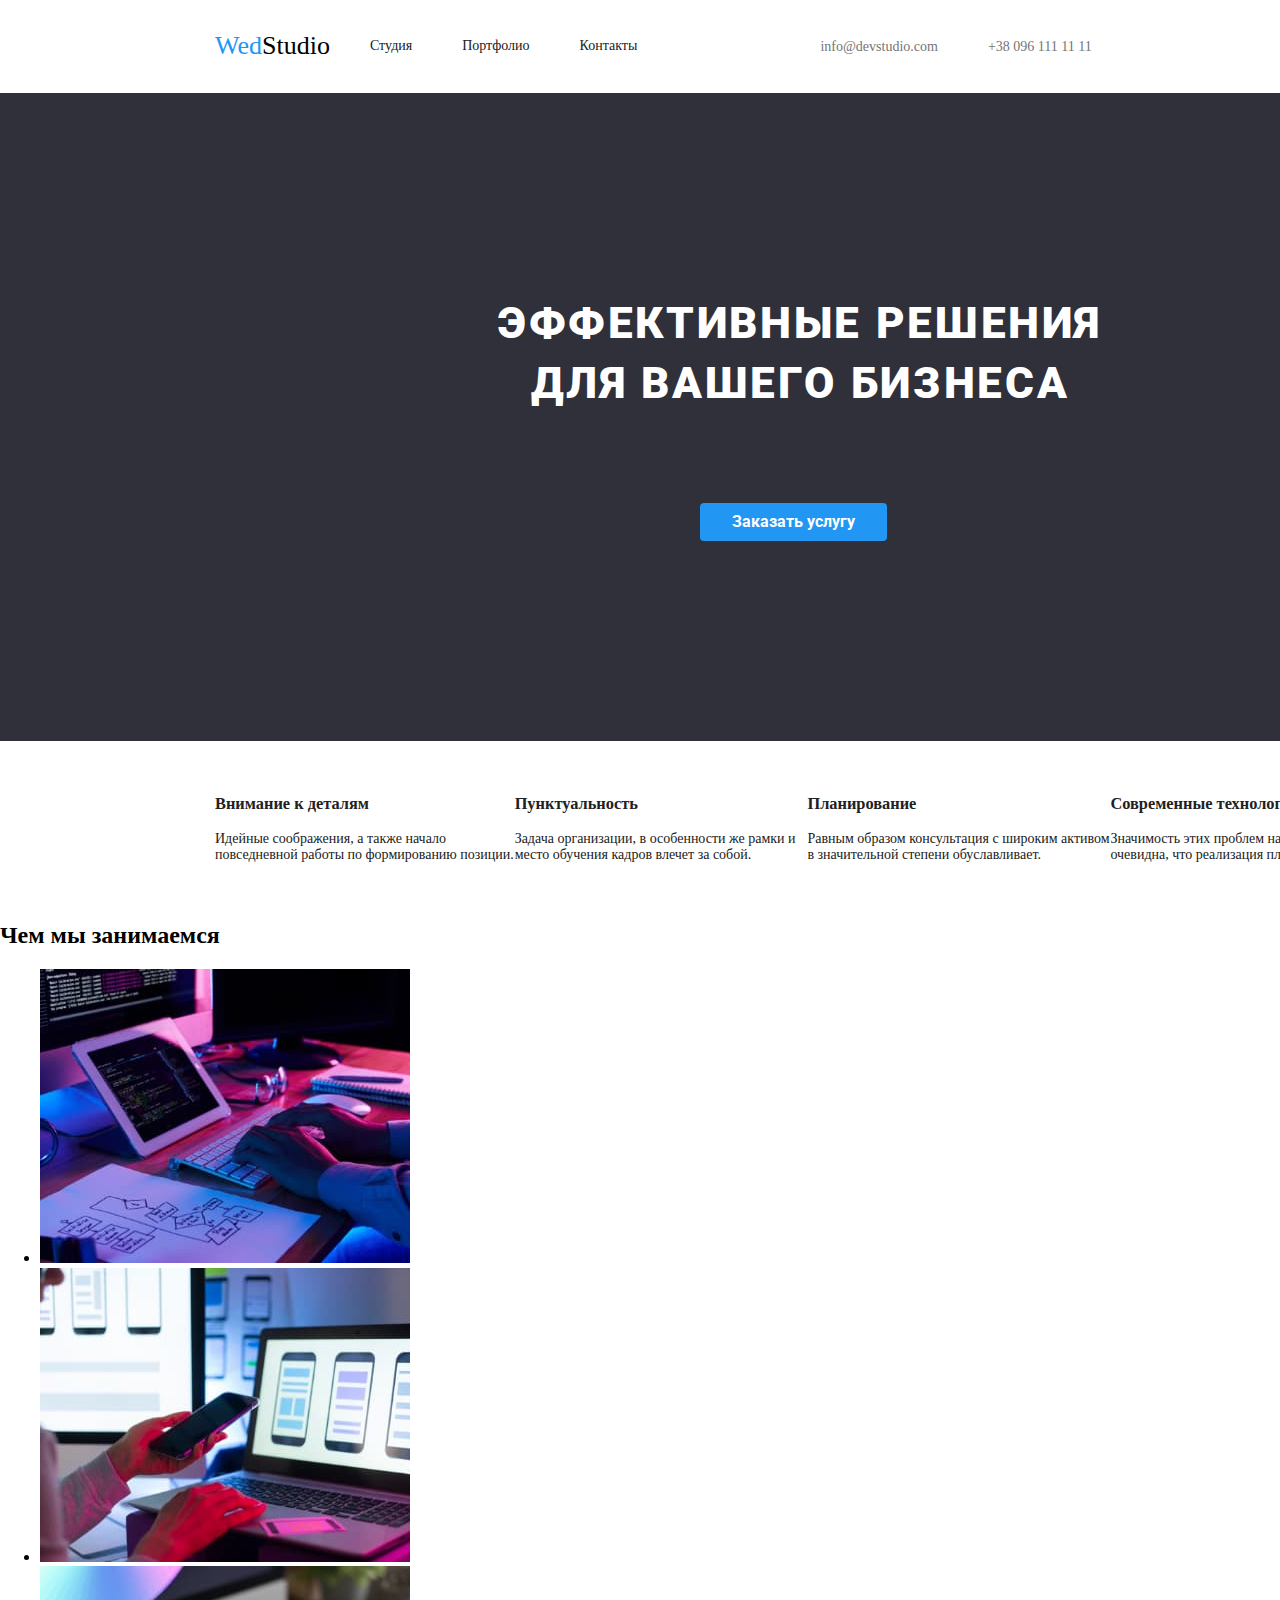
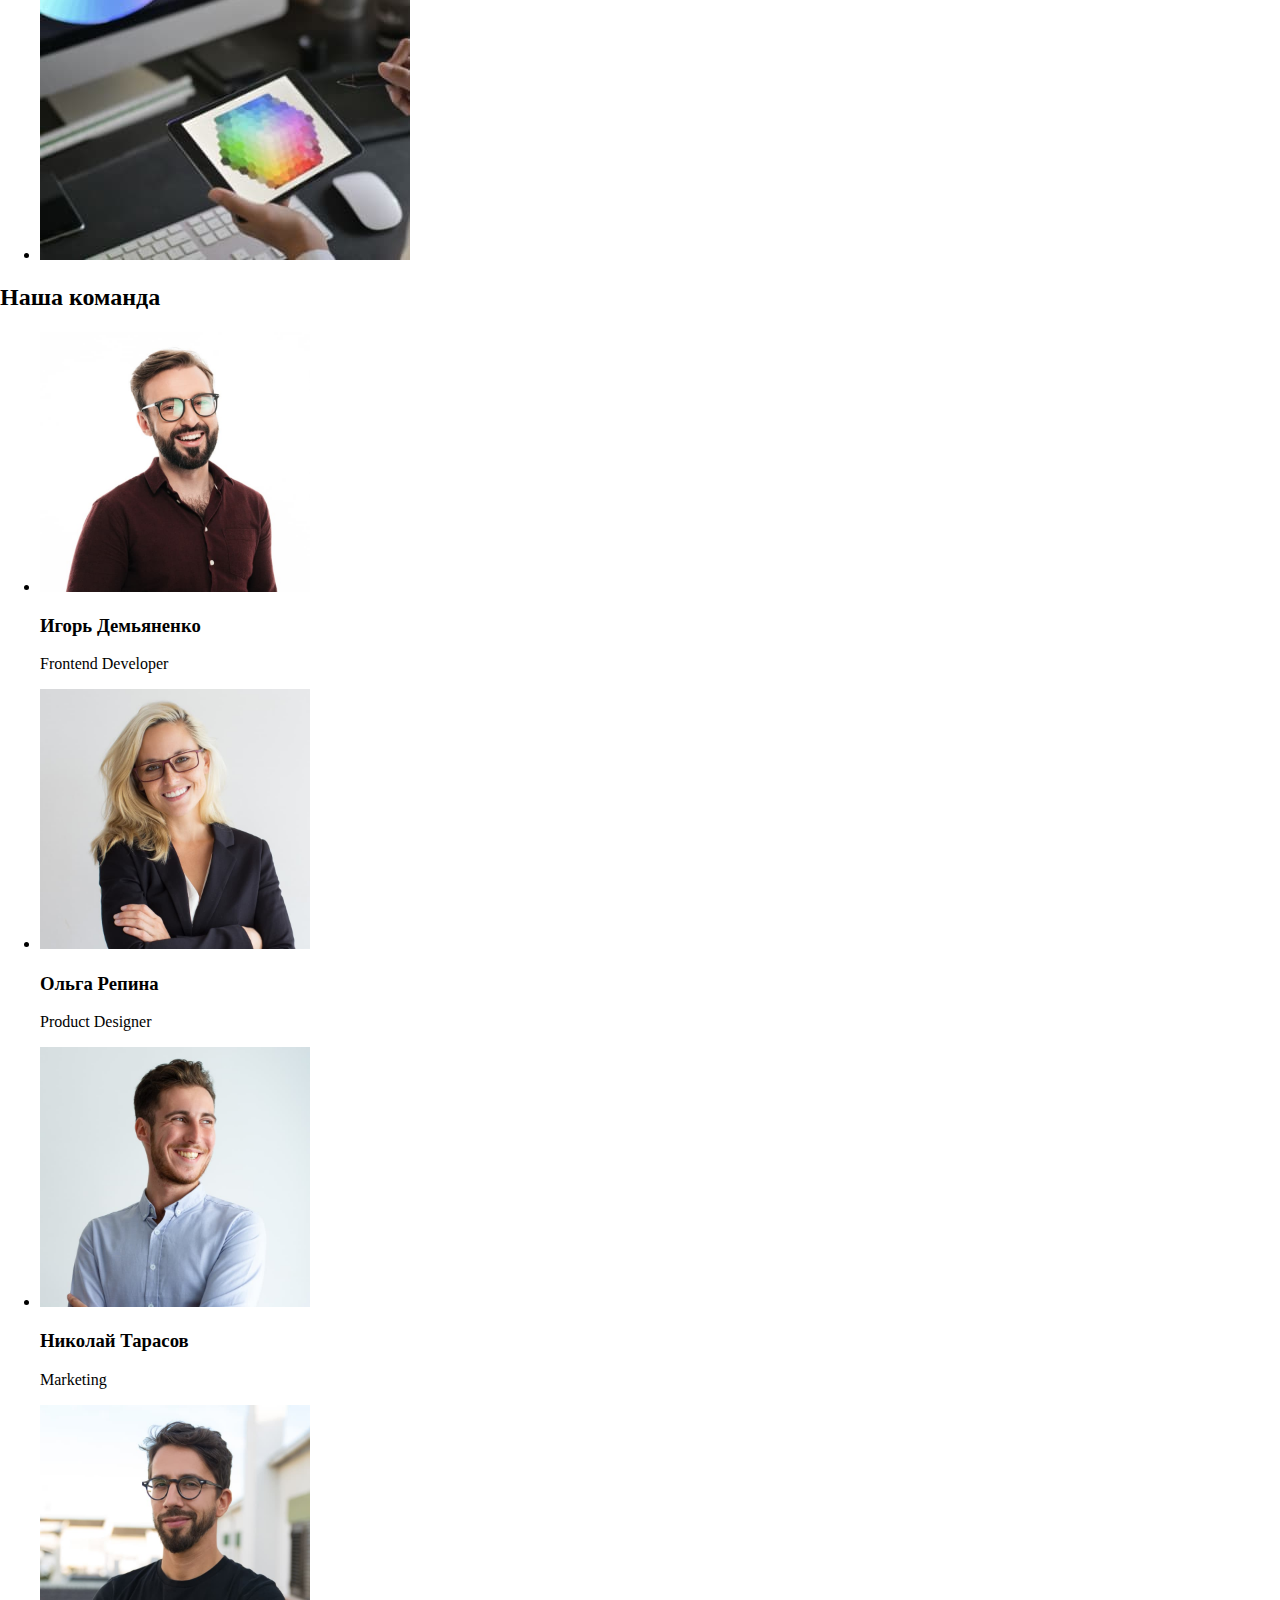
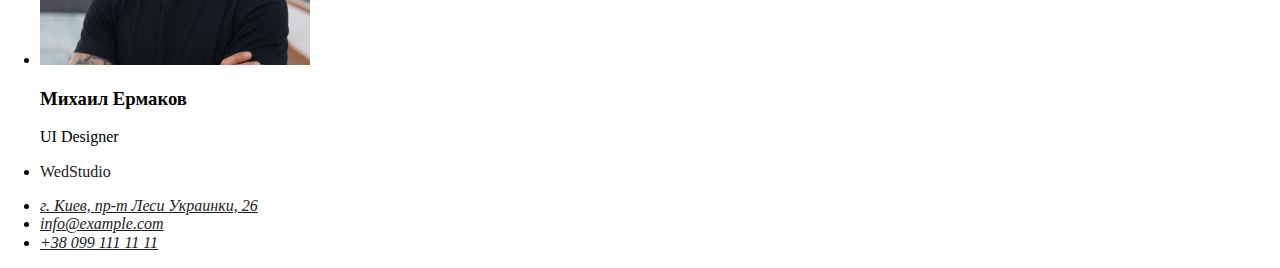
==== index.html @ 322e7b1e "17.12" ====
<!DOCTYPE html>
<html lang="ru">
<head>
    <meta charset="UTF-8">
    <meta http-equiv="X-UA-Compatible" content="IE=edge">
    <meta name="viewport" content="width=device-width, initial-scale=1.0">
    <link rel="stylesheet" href="https://cdnjs.cloudflare.com/ajax/libs/modern-normalize/1.1.0/modern-normalize.min.css"
        integrity="sha512-wpPYUAdjBVSE4KJnH1VR1HeZfpl1ub8YT/NKx4PuQ5NmX2tKuGu6U/JRp5y+Y8XG2tV+wKQpNHVUX03MfMFn9Q=="
        crossorigin="anonymous" referrerpolicy="no-referrer" />
    <link rel="preconnect" href="https://fonts.googleapis.com">
    <link rel="preconnect" href="https://fonts.gstatic.com" crossorigin>
    <link href="https://fonts.googleapis.com/css2?family=Raleway:wght@700&family=Roboto:wght@400;500;700;900&display=swap"
        rel="stylesheet">
        <link rel="stylesheet" href="./css/normalize.css">
    <link rel="stylesheet" href="/css/styles.css" type="text/css" />
    <title>Эффективные решения для вашего бизнеса</title>
    <style>
    </style>
</head>
<body>
    <!--HEADER-->
    <header class="page-header">
        <nav class="page-nav">
        <!--logo-->    
        <a href="/" class="logo">
            <span class="logo-Wed">Wed</span><span class="logo-Studio">Studio</span>
        </a>
        <!--MENU-->
        <ul class="menu list">
            <li class="menu-item">
                <a class="menu-link" href=" ">Студия</a></li>
            <li class="menu-item">
                <a class="menu-link" href="./portfolio.html">Портфолио</a></li>
            <li class="menu-item">
                <a class="menu-link" href=" ">Контакты</a></li>
        </ul>
        </nav>
        <ul class="list">
            <li><a class="phone-number" href="mailto:info@devstudio.com">info@devstudio.com</a></li>
            <li><a class="phone-number" href="tel:+380961111111">+38 096 111 11 11</a></li>
        </ul>
    </header>
    <main>
        <section class="business">
            <div class="business-sol">
                <h1 class="business-solution">Эффективные решения для вашего бизнеса</h1>
            </div>
            <div class="hero-dtk">
                <button type="button" class="hero-dtn">Заказать услугу</button>
            </div>
        </section>
        <section >
        <!--arranged in the form of a list-->
        <ul class="list sidebar">    
            <li>
                <h3 class="">Внимание к деталям</h3>
                <p class="">Идейные соображения, а также начало повседневной работы по формированию позиции.</p>
            </li>
            <li>
                <h3 class="">Пунктуальность</h3>
                <p class="">Задача организации, в особенности же рамки и место обучения кадров влечет за собой.</p>
            </li>
            <li>
                <h3 class="">Планирование</h3>
                <p class="">Равным образом консультация с широким активом в значительной степени обуславливает.</p>
            </li>
            <li>
                <h3 class="">Современные технологии</h3>
                <p class="">Значимость этих проблем настолько очевидна, что реализация плановых заданий.</p>
            </li>
        </ul>
        </section>
        <section>
            <h2>Чем мы занимаемся</h2>
            <!--arranged in the form of a list-->
            <ul>
                <li>
                    <img src="./images/box1.jpg" alt="человек печатает на клавиатуре" width="370" height="294" />
                </li>
                <li>
                    <img src="./images/box2.jpg" alt="человек держит телефон" width="370" height="294" />
                </li>
                <li>
                    <img src="./images/box3.jpg" alt="человек держит планшет" width="370" height="294" />
                </li>
            </ul>
        </section>
        <section>
            <h2>Наша команда</h2>
            <ul>
                <li>
                    <img src="./images/productdesigner.jpg" alt="Игорь Демьяненко" width="270" height="260" />
                    <h3>Игорь Демьяненко</h3>
                    <p>Frontend Developer</p>
                </li>
                <li>
                    <img src="./images/frontenddeveloper.jpg" alt="Ольга Репина" width="270" height="260" />
                    <h3>Ольга Репина</h3>
                    <p>Product Designer</p>
                </li>
                <li>
                    <img src="./images/marketing.jpg" alt="Николай Тарасов" width="270" height="260" />
                    <h3>Николай Тарасов</h3>
                    <p>Marketing</p>
                </li>
                <li>
                    <img src="./images/uidesigner.jpg" alt="Михаил Ермаков" width="270" height="260" />
                    <h3>Михаил Ермаков</h3>
                    <p>UI Designer</p>
                </li>
            </ul>
        </section>
    </main>
    <footer>
                <ul>
                    <li>
                        <a href="/" class="logo">
                            <span class="logo-letters">WedStudio</span>
                        </a>
                    </li>
                </ul>
        <address>
            <ul>
                <li>
                    <a 
                    href="https://goo.gl/maps/vbhwkosnxTD8eFmz7" 
                    target="_blank" 
                    rel="noopener noreferrer" 
                    >г. Киев, пр-т Леси Украинки, 26
                    </a>
                </li>
                <li>
                    <a href="mailto:info@example.com">info@example.com</a>
                </li>
                <li>
                    <a href="tel:+380991111111">+38 099 111 11 11</a>
                </li>
            </ul>
        </address>
    </footer>
</body>
</html>
---- css/styles.css ----
body { 
    font-family:(--font-family); 
    }
:root {
    /* color */
    --primary-color: #E5E5E5;
    --secondary-color: #212121;
    --accent-color: #2196F3;
    --common-white: #FFFFFF;
    --common-variation: #757575;
    --common-black: #000000;
    --common-business: #2F303A;
    --common-information: #ececec;
    --common-lightgrayish: #f5f4fa;
    /* font: */
    --title-size1: 36px;
    --title-size: 14px;
    --title-logo: 26px;
    --title-h: 44px;
    --font-family:'Raleway','Roboto' sans-serif;

}
/* заголовок */
.page-header {
    width: 1660px;
    margin: 0 0;
    background-color: var(--common-white);
    padding: 0px 0px;
    display: flex;
}
.page-nav {
    display: flex;
    align-items: center;
    padding:  24px 93px 25px 215px;
}
/* логотип */
.logo {
    text-decoration: none;
}
.logo-Wed {
    color: var(--accent-color);
    font-family: var(--font-family);
    font-size: var(--title-logo);
}
.logo-Studio {
    color: var(--common-black);
    font-family: var(--font-family);
    font-size: var(--title-logo);
}
/* нав меню */
.menu-link {
    color: var(--secondary-color);
    text-decoration: none;
    font-family: var(--font-family);
    font-size: var(--title-size);
}
.menu-link {
    margin-right: 50px;
} 
/* почта телефон */
.list {
    display: flex;
    align-items: center;

    color: var(--secondary-color);
    text-decoration: none;
    font-family: var(--font-family);
    font-size: var(--title-size);
}
.phone-number {
    margin-right: 50px;
}
.phone-number {
    color: var(--common-variation);
    text-decoration: none;
    font-family: var(--font-family);
    font-size: var(--title-size);
}
/* Эффективные решения для вашего бизнеса */
.business {
    background-color: #2F303A;
    width: 1600px;
    right: 600px;
}

.business-solution {
    color: var(--common-white);
    width: 696px;
    margin-top: 0;
    /* padding: 200px 452px 280px 452px; */
    font-family: 'Roboto';
    font-style: normal;
    font-weight: 900;
    font-size: 44px;
    line-height: 60px;
    text-align: center;
    letter-spacing: 0.06em;
    text-transform: uppercase;
}
.hero-dtn {
    margin-top: 0;
    /* padding: 350px 700px 200px 700px; */
}
.hero-dtn {
    font-family: 'Roboto';
    font-style: normal;
    background-color: var(--accent-color);
    color: var(--common-white);
    font-weight: 700;
    font-size: 16px;
    border: none;
    padding: 10px 32px;
    border-radius: 4px;

}
.business-sol {
    padding: 200px 452px 30px 452px;
    align-items: center;
}
.hero-dtk {
    padding: 30px 700px 200px 700px;
    align-items: center;
}
.sidebar {
    width: 1170px;
    padding: 24px 93px 25px 215px;
}
/* .hero-dtn:hover {
    background-color: #2196F3;
    color: #FFFFFF;
} */
















a       {    color: #212121;}
a:hover {    color: #2196F3;}

.list {    list-style: none;}
.link {    text-decoration: none;}
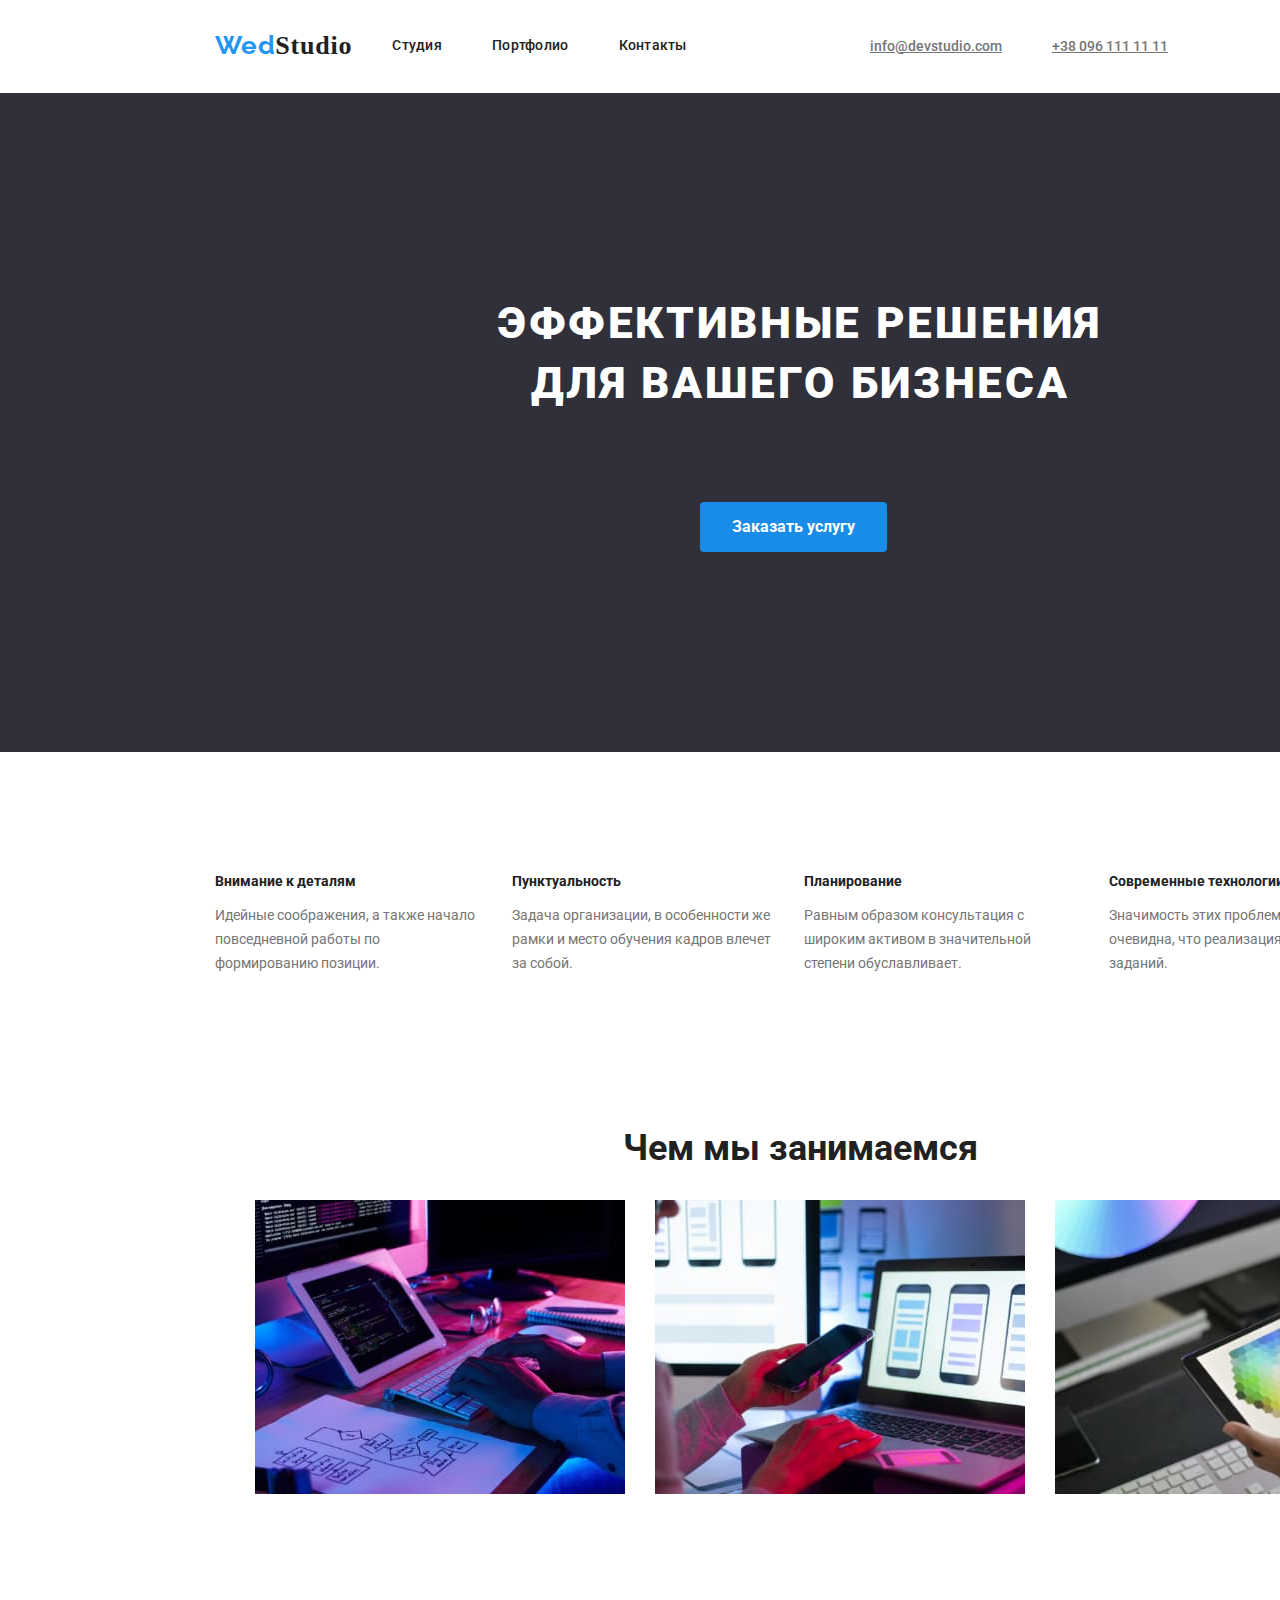
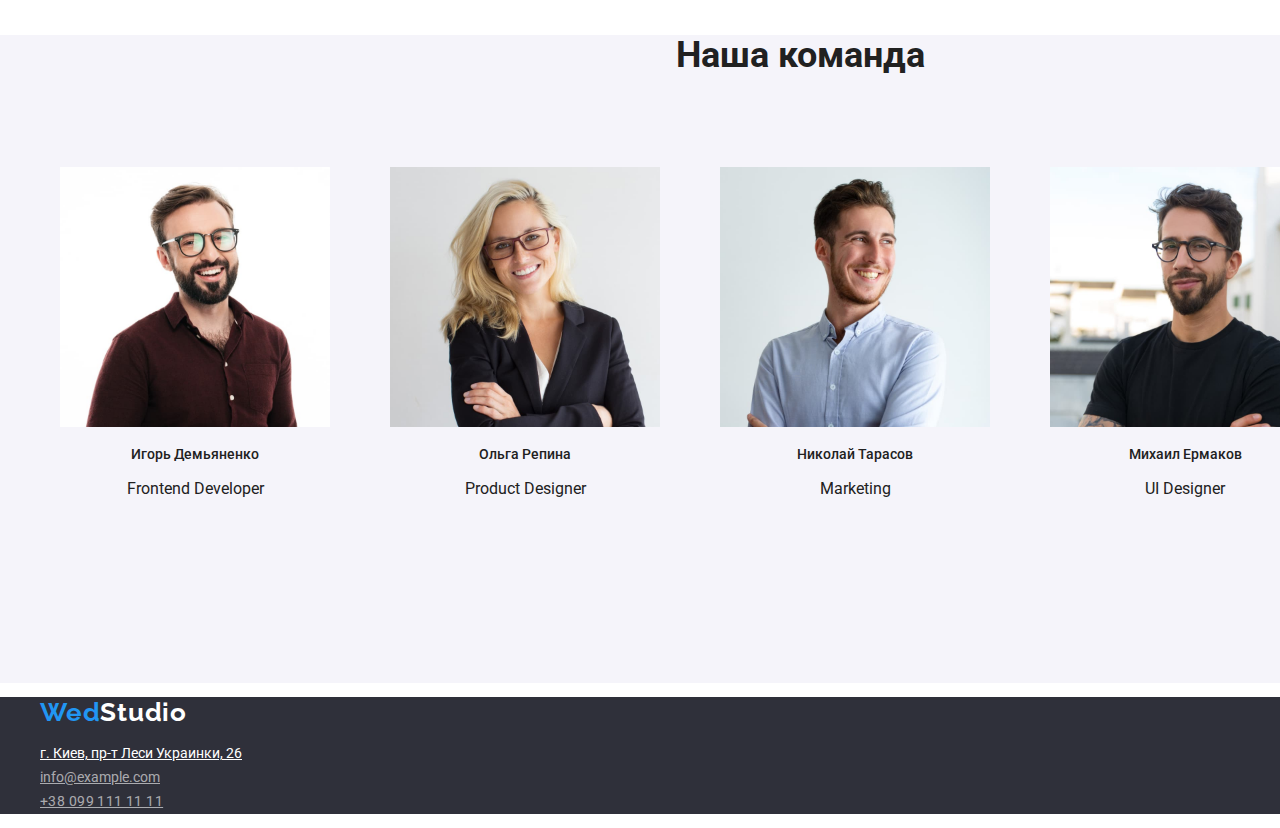
==== commit 07f7bd34: "120722" ====
--- a/index.html
+++ b/index.html
@@ -28,9 +28,11 @@
         <!--MENU-->
         <ul class="menu list">
             <li class="menu-item">
-                <a class="menu-link" href=" ">Студия</a></li>
+                <a class="menu-link" href=" ">Студия</a>
+            </li>
             <li class="menu-item">
-                <a class="menu-link" href="./portfolio.html">Портфолио</a></li>
+                <a class="menu-link" href="./portfolio.html">Портфолио</a>
+            </li>
             <li class="menu-item">
                 <a class="menu-link" href=" ">Контакты</a></li>
         </ul>
@@ -40,100 +42,101 @@
             <li><a class="phone-number" href="tel:+380961111111">+38 096 111 11 11</a></li>
         </ul>
     </header>
-    <main>
+        <main>
         <section class="business">
             <div class="business-sol">
                 <h1 class="business-solution">Эффективные решения для вашего бизнеса</h1>
             </div>
-            <div class="hero-dtk">
-                <button type="button" class="hero-dtn">Заказать услугу</button>
+            <div class="button-van">
+                <button type="button" class="main-button">Заказать услугу</button>
             </div>
         </section>
         <section >
         <!--arranged in the form of a list-->
         <ul class="list sidebar">    
             <li>
-                <h3 class="">Внимание к деталям</h3>
-                <p class="">Идейные соображения, а также начало повседневной работы по формированию позиции.</p>
+                <h3 class="sidebarh">Внимание к деталям</h3>
+                <p class="sidebarp">Идейные соображения, а также начало повседневной работы по формированию позиции.</p>
             </li>
             <li>
-                <h3 class="">Пунктуальность</h3>
-                <p class="">Задача организации, в особенности же рамки и место обучения кадров влечет за собой.</p>
+                <h3 class="sidebarh">Пунктуальность</h3>
+                <p class="sidebarp">Задача организации, в особенности же рамки и место обучения кадров влечет за собой.</p>
             </li>
             <li>
-                <h3 class="">Планирование</h3>
-                <p class="">Равным образом консультация с широким активом в значительной степени обуславливает.</p>
+                <h3 class="sidebarh">Планирование</h3>
+                <p class="sidebarp">Равным образом консультация с широким активом в значительной степени обуславливает.</p>
             </li>
             <li>
-                <h3 class="">Современные технологии</h3>
-                <p class="">Значимость этих проблем настолько очевидна, что реализация плановых заданий.</p>
+                <h3 class="sidebarh">Современные технологии</h3>
+                <p class="sidebarp">Значимость этих проблем настолько очевидна, что реализация плановых заданий.</p>
             </li>
         </ul>
         </section>
-        <section>
-            <h2>Чем мы занимаемся</h2>
+        <section class="work">
+            <h2 class="doing">Чем мы занимаемся</h2>
             <!--arranged in the form of a list-->
-            <ul>
+            <ul class="list">
                 <li>
-                    <img src="./images/box1.jpg" alt="человек печатает на клавиатуре" width="370" height="294" />
+                    <img class="technical-image" src="./images/box1.jpg" alt="человек печатает на клавиатуре" width="370" height="294" />
                 </li>
                 <li>
-                    <img src="./images/box2.jpg" alt="человек держит телефон" width="370" height="294" />
+                    <img class="technical-image" src="./images/box2.jpg" alt="человек держит телефон" width="370" height="294" />
                 </li>
                 <li>
-                    <img src="./images/box3.jpg" alt="человек держит планшет" width="370" height="294" />
+                    <img class="technical-image" src="./images/box3.jpg" alt="человек держит планшет" width="370" height="294" />
                 </li>
             </ul>
         </section>
-        <section>
-            <h2>Наша команда</h2>
-            <ul>
-                <li>
+        <section class="team">
+            <h2 class="team-name">Наша команда</h2>
+            <ul class="list our-team">
+                <li class="our-team">
                     <img src="./images/productdesigner.jpg" alt="Игорь Демьяненко" width="270" height="260" />
-                    <h3>Игорь Демьяненко</h3>
-                    <p>Frontend Developer</p>
+                    <h3 class="name">Игорь Демьяненко</h3>
+                    <p class="jobtitle" >Frontend Developer</p>
                 </li>
-                <li>
+                <li class="our-team">
                     <img src="./images/frontenddeveloper.jpg" alt="Ольга Репина" width="270" height="260" />
-                    <h3>Ольга Репина</h3>
-                    <p>Product Designer</p>
+                    <h3 class="name" >Ольга Репина</h3>
+                    <p class="jobtitle" >Product Designer</p>
                 </li>
-                <li>
+                <li class="our-team">
                     <img src="./images/marketing.jpg" alt="Николай Тарасов" width="270" height="260" />
-                    <h3>Николай Тарасов</h3>
-                    <p>Marketing</p>
+                    <h3 class="name" >Николай Тарасов</h3>
+                    <p class="jobtitle" >Marketing</p>
                 </li>
-                <li>
+                <li class="our-team">
                     <img src="./images/uidesigner.jpg" alt="Михаил Ермаков" width="270" height="260" />
-                    <h3>Михаил Ермаков</h3>
-                    <p>UI Designer</p>
+                    <h3 class="name" >Михаил Ермаков</h3>
+                    <p class="jobtitle" >UI Designer</p>
                 </li>
             </ul>
         </section>
     </main>
-    <footer>
-                <ul>
+    <footer class="footer">
+                <ul class="list">
                     <li>
-                        <a href="/" class="logo">
-                            <span class="logo-letters">WedStudio</span>
+                        <!--logo-->
+                        <a href="/" class="logofooter">
+                            <span class="logo-Wedfooter">Wed</span><span class="logo-Studiofooter">Studio</span>
                         </a>
                     </li>
                 </ul>
-        <address>
+        <address class="ddress">
             <ul>
-                <li>
-                    <a 
+                <li class="list">
+                    <a class="address"
                     href="https://goo.gl/maps/vbhwkosnxTD8eFmz7" 
                     target="_blank" 
                     rel="noopener noreferrer" 
                     >г. Киев, пр-т Леси Украинки, 26
                     </a>
                 </li>
-                <li>
-                    <a href="mailto:info@example.com">info@example.com</a>
+                <li class="list">
+                    <a class="mail" href="mailto:info@example.com">info@example.com</a>
                 </li>
-                <li>
-                    <a href="tel:+380991111111">+38 099 111 11 11</a>
+                <li class="list">
+                    <a class="tel" href="tel:+380991111111">+38 099 111 11 11</a>
                 </li>
             </ul>
         </address>
--- a/css/styles.css
+++ b/css/styles.css
@@ -1,33 +1,69 @@
+a {
+    color: #212121;
+}
+a:hover {
+    color: #2196F3;
+}
+.list {
+    list-style: none;
+}
+.link {
+    text-decoration: none;
+}
 body { 
+    width: 1600px;
     font-family:(--font-family); 
-    }
+    color:var(--primary-text-color);
+    font-size:   14px;
+    font-style:  normal;
+    font-weight: 500;
+}
+
+
 :root {
-    /* color */
-    --primary-color: #E5E5E5;
-    --secondary-color: #212121;
-    --accent-color: #2196F3;
-    --common-white: #FFFFFF;
-    --common-variation: #757575;
-    --common-black: #000000;
-    --common-business: #2F303A;
-    --common-information: #ececec;
-    --common-lightgrayish: #f5f4fa;
-    /* font: */
-    --title-size1: 36px;
-    --title-size: 14px;
-    --title-logo: 26px;
-    --title-h: 44px;
-    --font-family:'Raleway','Roboto' sans-serif;
-
-}
+    /* background-color */
+    --main-header-background-size:      #FFFFFF;
+    --main-background-section-one:      #2F303A;
+    --main-background-section-two:      #E5E5E5;
+    --main-background-section-button:   #F5F4FA;
+    --main-background-hooter-color:     #2F303A;
+    /* font color */
+                --logo-color-blue-blue: #2196F3;
+                --main-header-color:    #212121;
+                --primary-text-color:   #757575;
+    /* homepage button color */
+                --homepage-button-color:#188CE8;
+    /* font */
+    --font-family:  'Raleway', 'Roboto' sans-serif;
+    --font-roboto:  'Roboto';
+    --font-releway: 'Raleway';
+    --font-style: normal;
+    --font-weight700: 700;
+    --font-weight500: 500;
+    --font-weight400: 400;
+    --font-size14: 14px;
+    --font-size26: 26px;
+    --font-size36: 36px;
+
+
+}
+.link {
+    text-decoration: none;
+    font-family:  inherit;
+}
+.list {
+    list-style: none;
+    text-decoration: none;
+}
+
 /* заголовок */
 .page-header {
-    width: 1660px;
     margin: 0 0;
-    background-color: var(--common-white);
-    padding: 0px 0px;
+    background-color: var(--main-header-background-size)
+    padding: 0 0;
     display: flex;
 }
+/* навигация */
 .page-nav {
     display: flex;
     align-items: center;
@@ -38,58 +74,61 @@
     text-decoration: none;
 }
 .logo-Wed {
-    color: var(--accent-color);
-    font-family: var(--font-family);
-    font-size: var(--title-logo);
+    color: var(--logo-color-blue-blue);
+    font-family:var(--font-releway);
+    font-style: var(--font-style);
+    font-weight: var(--font-weight700);
+    font-size: var(--font-size26);
+    line-height: 1.19;
+    letter-spacing: 0.03em;
 }
 .logo-Studio {
-    color: var(--common-black);
-    font-family: var(--font-family);
-    font-size: var(--title-logo);
+    color: var(--main-header-color)
+    font-family: var(--font-releway);
+    font-style: var(--font-style);
+    font-weight: var(--font-weight700);
+    font-size: var(--font-size26);
+    line-height: 1.19;
+    letter-spacing: 0.03em;
 }
 /* нав меню */
 .menu-link {
-    color: var(--secondary-color);
-    text-decoration: none;
-    font-family: var(--font-family);
-    font-size: var(--title-size);
-}
-.menu-link {
+    text-decoration: none;
     margin-right: 50px;
-} 
+    font-family:var(--font-roboto);
+    font-style: var(--font-style);
+    font-weight: var(--font-weight500);
+    font-size: var(--font-size14);
+    line-height: 1.14;
+    letter-spacing: 0.02em;
+    color: var(--main-header-color);
+}
 /* почта телефон */
 .list {
     display: flex;
     align-items: center;
-
-    color: var(--secondary-color);
-    text-decoration: none;
-    font-family: var(--font-family);
-    font-size: var(--title-size);
+    font-family:var(--font-roboto);
+    font-style: var(--font-style);
+    font-weight: var(--font-weight500);
+    font-size: var(--font-size14);
+    line-height: 1.14;  
 }
 .phone-number {
     margin-right: 50px;
-}
-.phone-number {
-    color: var(--common-variation);
-    text-decoration: none;
-    font-family: var(--font-family);
-    font-size: var(--title-size);
+    color: var(--primary-text-color);
 }
 /* Эффективные решения для вашего бизнеса */
 .business {
-    background-color: #2F303A;
-    width: 1600px;
-    right: 600px;
-}
-
+    background-color: var(--main-background-hooter-color);
+    right: 600px
+}
+/* заголовок */
 .business-solution {
-    color: var(--common-white);
+    color: var(--main-header-background-size);
     width: 696px;
     margin-top: 0;
-    /* padding: 200px 452px 280px 452px; */
-    font-family: 'Roboto';
-    font-style: normal;
+    font-family:var(--font-roboto);
+    font-style: var(--font-style);
     font-weight: 900;
     font-size: 44px;
     line-height: 60px;
@@ -97,61 +136,227 @@
     letter-spacing: 0.06em;
     text-transform: uppercase;
 }
-.hero-dtn {
+/* кнопка Заказать услугу */
+.button-van {
     margin-top: 0;
-    /* padding: 350px 700px 200px 700px; */
-}
-.hero-dtn {
-    font-family: 'Roboto';
-    font-style: normal;
-    background-color: var(--accent-color);
-    color: var(--common-white);
-    font-weight: 700;
+    padding: 30px 700px 200px 700px;
+}
+.main-button:focus {
+background-color: var(--logo-color-blue-blue);
+}
+.main-button {
+    background-color: var(--homepage-button-color);
+    font-family: var(--font-roboto);
+    color: var(--main-header-background-size);
+    font-weight: var(--font-weight700);
+    font-style: var(--font-style);
+        border: none;
+        padding: 10px 32px;
+        border-radius: 4px;
+        cursor: pointer;
+        font-size: 16px;
+        line-height: 1.87;
+        display: flex;
+        align-items: center;
+        text-align: center;           
+}
+/* кнопки */
+
+.button-portolio {
+    border: none;
+    font-family: var(--font-roboto);
+    background-color: var(--main-background-section-button);
+    color: var(--main-header-color);
+    font-weight: var(--font-weight500);
     font-size: 16px;
-    border: none;
-    padding: 10px 32px;
+    line-height: 1.65;
+    padding: 6px 22px;
     border-radius: 4px;
-
-}
+    cursor: pointer;
+    
+}
+.button-portolio:hover {
+    background-color: var(--logo-color-blue-blue);
+    color: var(--main-header-background-size);
+}
+
+/* Эффективные решения для вашего бизнеса div*/
 .business-sol {
     padding: 200px 452px 30px 452px;
     align-items: center;
 }
-.hero-dtk {
-    padding: 30px 700px 200px 700px;
-    align-items: center;
-}
+/* Эффективные решения для вашего бизнеса */
 .sidebar {
-    width: 1170px;
-    padding: 24px 93px 25px 215px;
-}
-/* .hero-dtn:hover {
-    background-color: #2196F3;
-    color: #FFFFFF;
-} */
-
-
-
-
-
-
-
-
-
-
-
-
-
-
-
-
-a       {    color: #212121;}
-a:hover {    color: #2196F3;}
-
-.list {    list-style: none;}
-.link {    text-decoration: none;}
-
-
-
-
-
+    padding: 94px 215px 0px 215px;
+    align-items: center;
+}
+/* < !--arranged in the form of a list--> */
+.sidebarh {
+    color: var(--main-header-color);
+    font-family: var(--font-roboto);
+    font-style: var(--font-style);
+    font-weight: var(--font-weight700);
+    font-size: var(--font-size14);
+    line-height: 1.14;
+    /* line-height: 1.14;
+    display: flex margin-right: 30px; */
+}
+
+.sidebarp {
+    margin-right: 30px;
+    /* padding: 94px 215px 94px 215px */
+    font-family: var(--font-roboto);
+    font-style: var(--font-style);
+    font-weight: var(--font-weight400);
+    font-size: var(--font-size14);
+    line-height: 1.71;
+}
+
+.doing {
+    text-align: center;
+    color: var(--main-header-color);
+    font-family: var(--font-roboto);
+    font-style: var(--font-style);
+    font-weight: var(--font-weight700);
+    font-size: var(--font-size36);
+    line-height: 1.16;
+}
+.technical-image {
+    margin-right: 30px;
+}
+.work {
+    padding: 94px 215px 94px 215px;
+}
+/* Наша команда */
+.team-name {
+font-family: var(--font-roboto);
+font-style: var(--font-style);
+font-weight: var(--font-weight700);
+font-size: var(--font-size36);
+line-height: 1.16;
+text-align: center;
+color: var(--main-header-color);
+/* letter-spacing: 0.03em; */
+}
+
+.team {
+    align-items: center;
+    background-color: #F5F4FA;
+    height: 648px;
+    margin-bottom: 0;
+}
+/* подпись карточки */
+.name {
+    font-family: var(--font-roboto);
+    font-style: var(--font-style);
+    font-weight: var(--font-weight500);
+    font-size: var(--font-size14);
+    line-height: 1.35;
+    text-align: center;
+    color: var(--main-header-color);
+}
+/* должность */
+.jobtitle {
+    font-family: var(--font-roboto);
+    font-style: var(--font-style);
+    font-weight: var(--font-weight400);
+    font-size: 16px;
+    line-height: 1.18;
+    text-align: center;
+    color: var(--main-header-color);
+}
+.team {
+    margin-bottom: 0;
+}
+.our-team{
+padding: 30px;
+}
+.footer {
+    background-color: var(--main-background-hooter-color);
+
+}
+/* логотип */
+.logofooter {
+    text-decoration: none;
+    
+
+}
+
+.logo-Wedfooter {
+    margin-top: 0;
+    color: var(--logo-color-blue-blue);
+    font-family: var(--font-releway);
+    font-style: var(--font-style);
+    font-weight: var(--font-weight700);
+    font-size: var(--font-size26);
+    line-height: 1.19;
+    letter-spacing: 0.03em;
+}
+
+.logo-Studiofooter {
+    color: var(--main-header-background-size); 
+    font-family: var(--font-releway);
+    font-style: var(--font-style);
+    font-weight: var(--font-weight700);
+    font-size: var(--font-size26);
+    line-height: 1.19;
+    letter-spacing: 0.03em;
+}
+.address {
+    font-family: var(--font-roboto);
+    font-style: var(--font-style);
+    font-weight: var(--font-weight400);
+    font-size: var(--font-size14);
+    line-height: 1.71;
+    color: var(--main-header-background-size);
+}
+.mail {
+    font-family: var(--font-roboto);
+    font-style: var(--font-style);
+    font-weight: var(--font-weight400);
+    font-size: var(--font-size14);
+    line-height: 1.71;  
+    color: rgba(255, 255, 255, 0.6);
+}
+.tel {
+    font-family: var(--font-roboto);
+    font-style: var(--font-style);
+    font-weight: var(--font-weight400);
+    font-size: var(--font-size14);
+    line-height: 1.71;
+    letter-spacing: 0.03em;
+    color: rgba(255, 255, 255, 0.6);
+}
+.product {
+    font-family: var(--font-roboto);
+    font-style: var(--font-style);
+    font-weight: var(--font-weight700);
+    font-size: 18px;
+    line-height: 2;
+    color:var(--main-header-color);
+}
+.web {
+    font-family: var(--font-roboto);
+    font-style: var(--font-style);
+    font-weight: var(--font-weight400);
+    font-size: 16px;
+    line-height: 1.8;
+    color: var(--primary-text-color);
+}
+
+
+
+
+
+
+
+
+
+
+
+
+
+
+
+
+
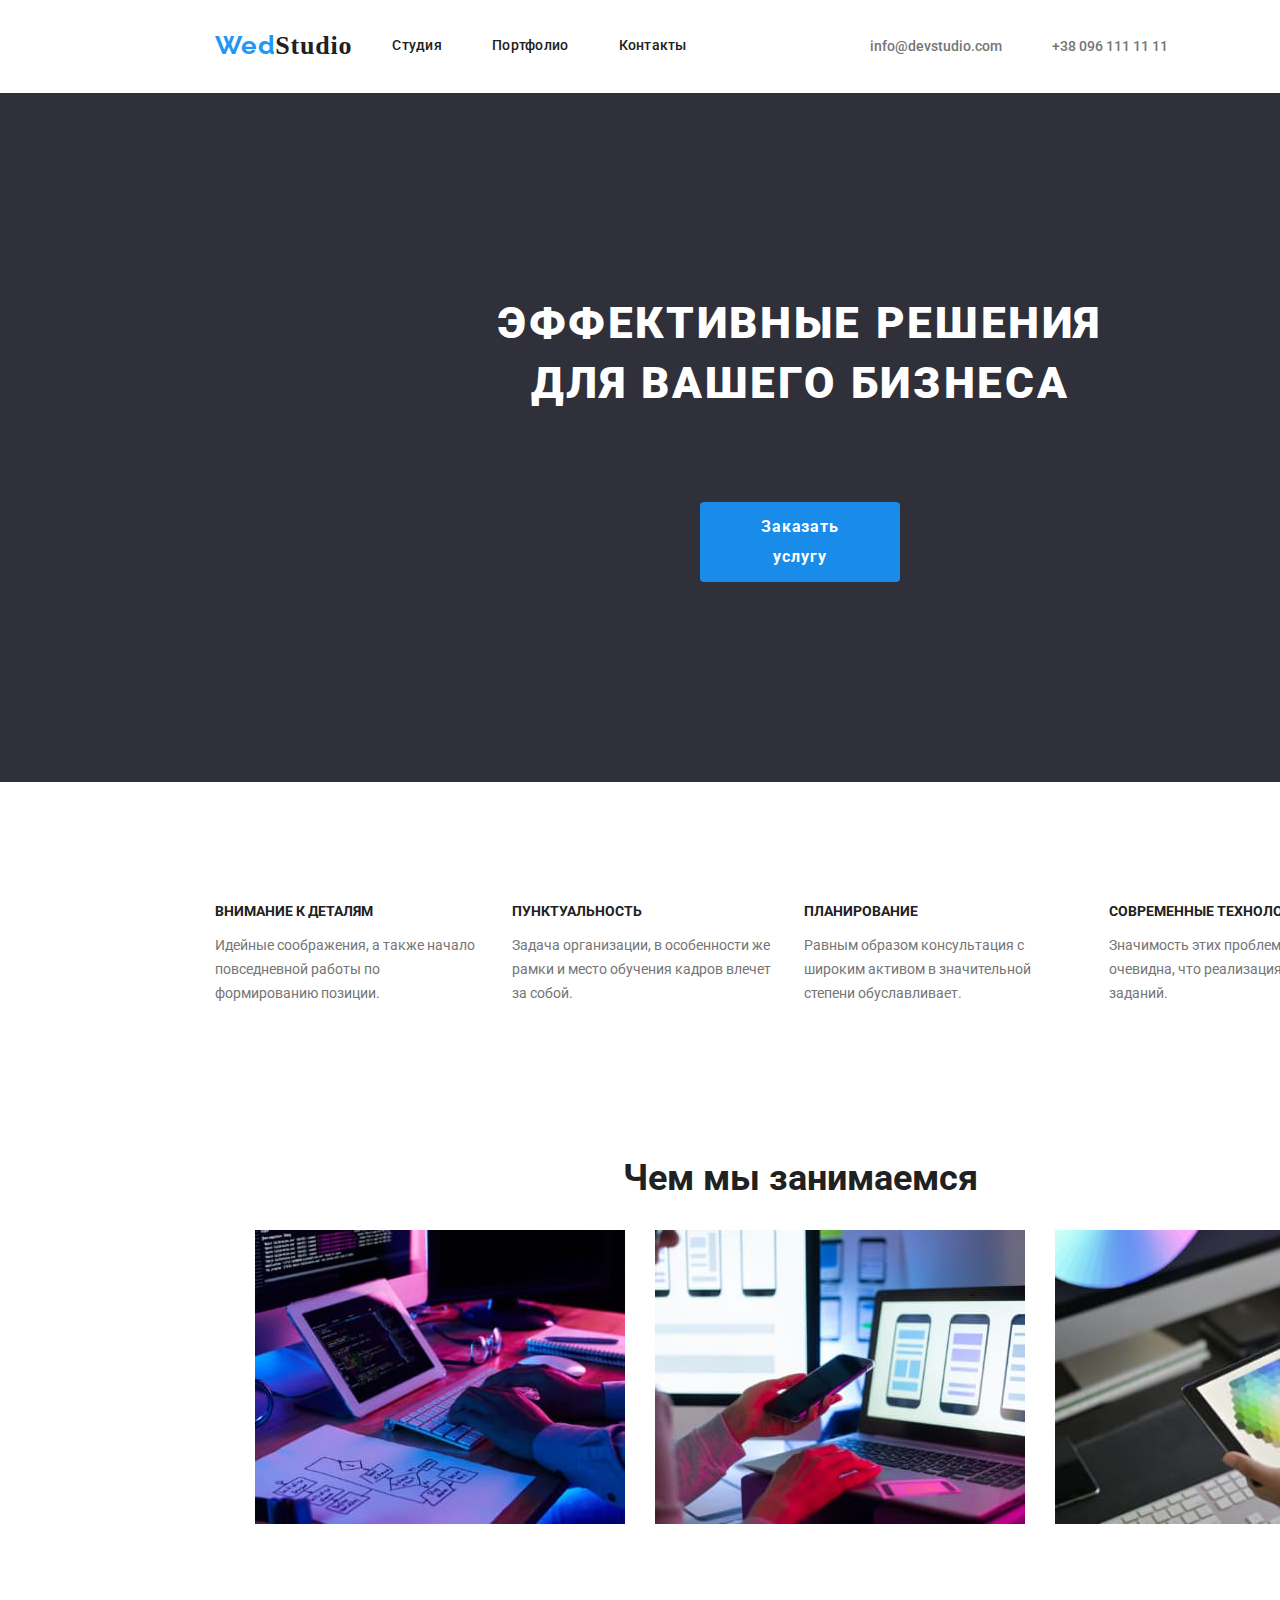
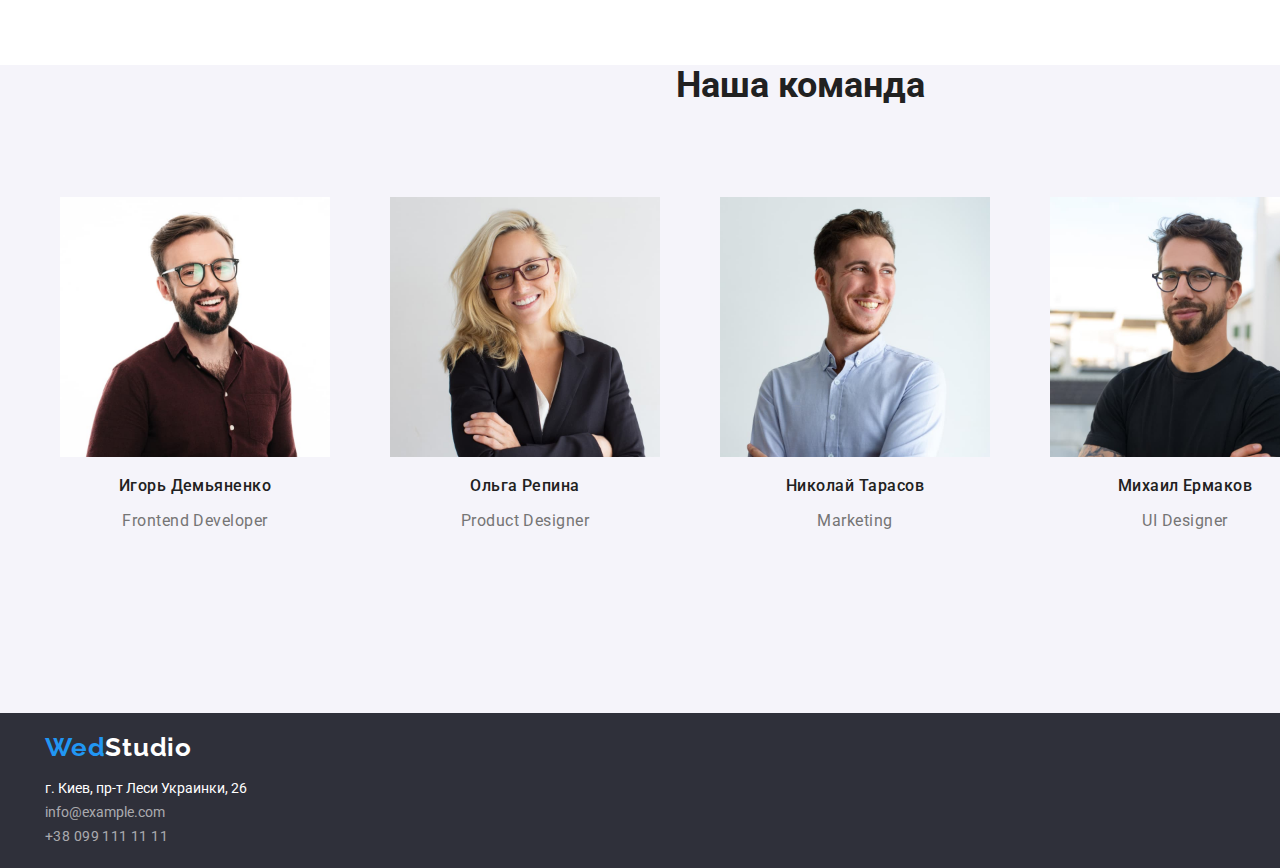
==== commit 4ee1df81: "DZ Corrected" ====
--- a/index.html
+++ b/index.html
@@ -12,7 +12,7 @@
     <link href="https://fonts.googleapis.com/css2?family=Raleway:wght@700&family=Roboto:wght@400;500;700;900&display=swap"
         rel="stylesheet">
         <link rel="stylesheet" href="./css/normalize.css">
-    <link rel="stylesheet" href="/css/styles.css" type="text/css" />
+    <link rel="stylesheet" href="./css/styles.css" type="text/css" />
     <title>Эффективные решения для вашего бизнеса</title>
     <style>
     </style>
@@ -55,19 +55,19 @@
         <!--arranged in the form of a list-->
         <ul class="list sidebar">    
             <li>
-                <h3 class="sidebarh">Внимание к деталям</h3>
+                <h3 class="sidebarh">ВНИМАНИЕ К ДЕТАЛЯМ</h3>
                 <p class="sidebarp">Идейные соображения, а также начало повседневной работы по формированию позиции.</p>
             </li>
             <li>
-                <h3 class="sidebarh">Пунктуальность</h3>
+                <h3 class="sidebarh">ПУНКТУАЛЬНОСТЬ</h3>
                 <p class="sidebarp">Задача организации, в особенности же рамки и место обучения кадров влечет за собой.</p>
             </li>
             <li>
-                <h3 class="sidebarh">Планирование</h3>
+                <h3 class="sidebarh">ПЛАНИРОВАНИЕ</h3>
                 <p class="sidebarp">Равным образом консультация с широким активом в значительной степени обуславливает.</p>
             </li>
             <li>
-                <h3 class="sidebarh">Современные технологии</h3>
+                <h3 class="sidebarh">СОВРЕМЕННЫЕ ТЕХНОЛОГИИ</h3>
                 <p class="sidebarp">Значимость этих проблем настолько очевидна, что реализация плановых заданий.</p>
             </li>
         </ul>
--- a/css/styles.css
+++ b/css/styles.css
@@ -1,3 +1,9 @@
+.footer{
+    border: 5px solid #2F303A;
+}
+a {
+    text-decoration: none;
+}
 a {
     color: #212121;
 }
@@ -44,6 +50,7 @@
     --font-size14: 14px;
     --font-size26: 26px;
     --font-size36: 36px;
+    ---font-size14: 14px;
 
 
 }
@@ -52,6 +59,7 @@
     font-family:  inherit;
 }
 .list {
+    text-decoration: none;
     list-style: none;
     text-decoration: none;
 }
@@ -105,6 +113,7 @@
 }
 /* почта телефон */
 .list {
+    text-decoration: none;
     display: flex;
     align-items: center;
     font-family:var(--font-roboto);
@@ -158,7 +167,8 @@
         line-height: 1.87;
         display: flex;
         align-items: center;
-        text-align: center;           
+        text-align: center;
+        letter-spacing: 0.06em;           
 }
 /* кнопки */
 
@@ -173,6 +183,7 @@
     padding: 6px 22px;
     border-radius: 4px;
     cursor: pointer;
+    letter-spacing: 0.03em;
     
 }
 .button-portolio:hover {
@@ -250,20 +261,22 @@
     font-family: var(--font-roboto);
     font-style: var(--font-style);
     font-weight: var(--font-weight500);
-    font-size: var(--font-size14);
-    line-height: 1.35;
-    text-align: center;
-    color: var(--main-header-color);
-}
-/* должность */
-.jobtitle {
-    font-family: var(--font-roboto);
-    font-style: var(--font-style);
-    font-weight: var(--font-weight400);
     font-size: 16px;
     line-height: 1.18;
     text-align: center;
-    color: var(--main-header-color);
+    letter-spacing: 0.03em;
+    color: var(--main-header-color);
+}
+/* должность */
+.jobtitle {
+    color: var(--primary-text-color);
+    font-family: var(--font-roboto);
+    font-style: var(--font-style);
+    font-weight: var(--font-weight400);
+    font-size: 16px;
+    line-height: 1.18;
+    text-align: center;
+    letter-spacing: 0.03em;
 }
 .team {
     margin-bottom: 0;
@@ -303,12 +316,13 @@
     letter-spacing: 0.03em;
 }
 .address {
+    color: var(--main-header-background-size);
     font-family: var(--font-roboto);
     font-style: var(--font-style);
     font-weight: var(--font-weight400);
     font-size: var(--font-size14);
     line-height: 1.71;
-    color: var(--main-header-background-size);
+    
 }
 .mail {
     font-family: var(--font-roboto);
@@ -327,6 +341,7 @@
     letter-spacing: 0.03em;
     color: rgba(255, 255, 255, 0.6);
 }
+
 .product {
     font-family: var(--font-roboto);
     font-style: var(--font-style);
@@ -342,21 +357,22 @@
     font-size: 16px;
     line-height: 1.8;
     color: var(--primary-text-color);
-}
-
-
-
-
-
-
-
-
-
-
-
-
-
-
-
-
-
+    line-height: 30px;
+}
+
+
+
+
+
+
+
+
+
+
+
+
+
+
+
+
+
